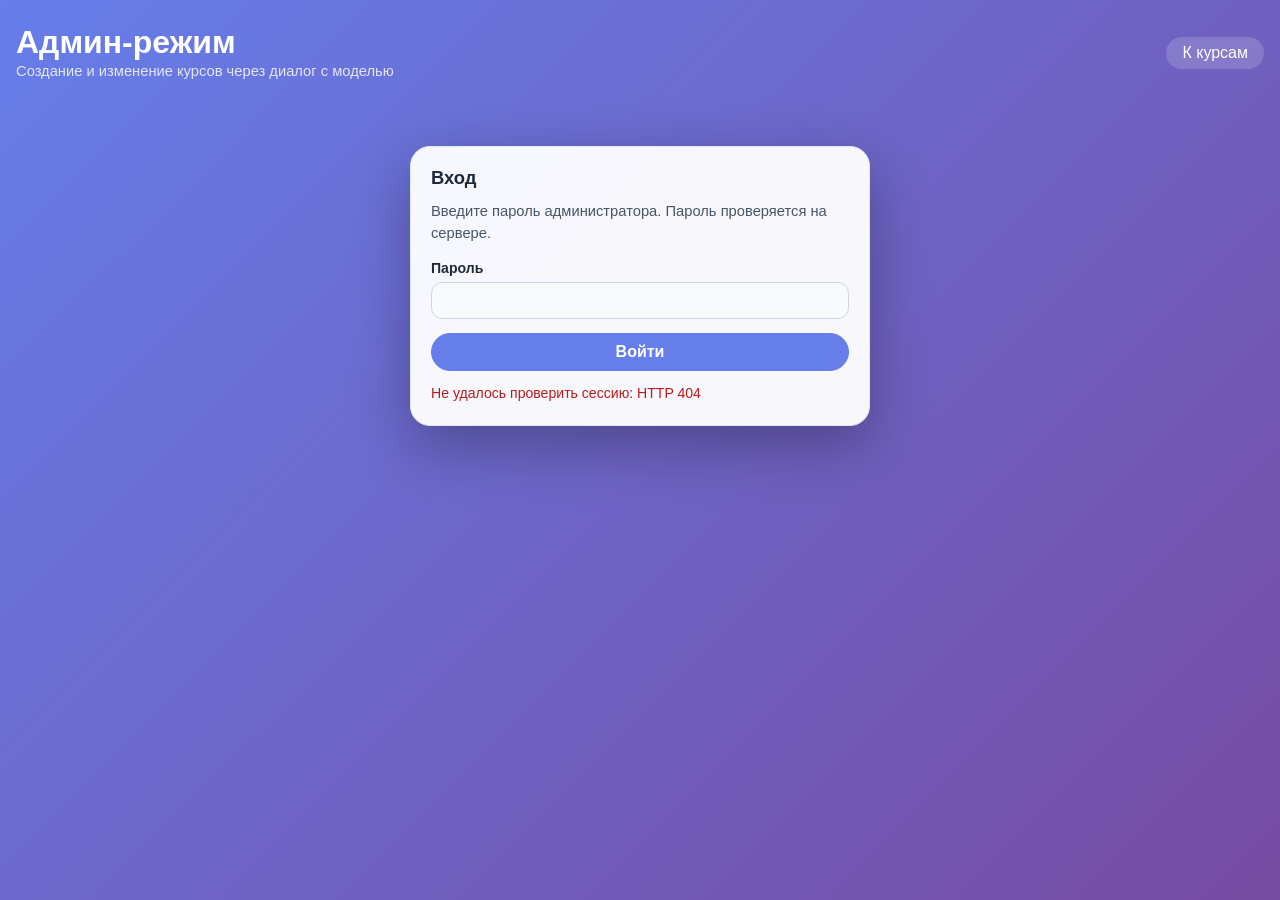
==== admin.html @ 29e71b3b "Add LLM functions" ====
<!DOCTYPE html>
<html lang="ru">
<head>
    <meta charset="UTF-8">
    <meta name="viewport" content="width=device-width, initial-scale=1.0">
    <meta http-equiv="Cache-Control" content="no-cache, no-store, must-revalidate">
    <title>Админ-режим — Учебный сервер</title>
    <link rel="stylesheet" href="styles.css">
    <link rel="stylesheet" href="admin.css">
</head>
<body class="admin-body">
<div class="admin-shell">
    <header class="admin-header">
        <div>
            <h1>Админ-режим</h1>
            <p class="admin-muted">Создание и изменение курсов через диалог с моделью</p>
        </div>
        <div class="admin-header-actions">
            <a href="/" class="admin-link">К курсам</a>
            <button id="logoutBtn" type="button" class="admin-btn hidden">Выйти</button>
        </div>
    </header>

    <section id="loginView" class="admin-card admin-login">
        <h2>Вход</h2>
        <p class="admin-muted">Введите пароль администратора. Пароль проверяется на сервере.</p>
        <form id="loginForm" class="admin-form">
            <label class="admin-label">Пароль
                <input id="passwordInput" type="password" class="admin-input" autocomplete="current-password" required>
            </label>
            <button type="submit" class="admin-btn primary">Войти</button>
            <div id="loginStatus" class="admin-status"></div>
        </form>
    </section>

    <section id="adminView" class="hidden">
        <div class="admin-grid">
            <aside class="admin-card admin-sidebar">
                <div class="admin-sidebar-head">
                    <h2>Курсы</h2>
                    <button id="refreshCoursesBtn" type="button" class="admin-btn mini">Обновить</button>
                </div>
                <div id="courseList" class="admin-course-list"></div>
                <div class="admin-context">
                    <label class="admin-label">Контекст курса
                        <select id="contextCourse" class="admin-input">
                            <option value="">Не указан</option>
                        </select>
                    </label>
                    <label class="admin-label">День (необязательно)
                        <input id="contextDay" type="number" min="1" max="365" class="admin-input" placeholder="например 1">
                    </label>
                </div>
            </aside>

            <main class="admin-main">
                <section class="admin-card admin-chat-card">
                    <details id="settingsBlock" class="admin-settings">
                        <summary>Настройки доступа к модели</summary>
                        <p class="admin-muted">
                            Настройки хранятся только в этом браузере (localStorage) и не сохраняются на сервере.
                            Они передаются на сервер в каждом запросе.
                        </p>
                        <div class="admin-settings-grid">
                            <label class="admin-label">Провайдер
                                <select id="cfgProvider" class="admin-input">
                                    <option value="ollama">Ollama (локальная)</option>
                                    <option value="openai">OpenAI-совместимый API</option>
                                </select>
                            </label>
                            <label class="admin-label">Base URL
                                <input id="cfgBaseUrl" class="admin-input" placeholder="http://127.0.0.1:11434">
                            </label>
                            <label class="admin-label">Модель
                                <input id="cfgModel" class="admin-input" list="modelOptions" placeholder="llama3.1">
                                <datalist id="modelOptions"></datalist>
                            </label>
                            <label class="admin-label">API-ключ (необязательно)
                                <input id="cfgApiKey" type="password" class="admin-input" autocomplete="off" placeholder="хранится в браузере">
                            </label>
                            <label class="admin-label">Temperature (0–2)
                                <input id="cfgTemperature" type="number" min="0" max="2" step="0.1" class="admin-input">
                            </label>
                            <label class="admin-label">Top-p (0–1)
                                <input id="cfgTopP" type="number" min="0" max="1" step="0.05" class="admin-input">
                            </label>
                            <label class="admin-label">num_ctx / max_tokens
                                <input id="cfgNumCtx" type="number" min="256" max="131072" step="256" class="admin-input">
                            </label>
                            <label class="admin-label admin-wide">Системный промпт
                                <textarea id="cfgSystemPrompt" class="admin-input admin-textarea" rows="6"></textarea>
                            </label>
                        </div>
                        <div class="admin-row">
                            <button id="saveSettingsBtn" type="button" class="admin-btn">Сохранить настройки</button>
                            <button id="testConnectionBtn" type="button" class="admin-btn">Проверить подключение</button>
                            <span id="settingsStatus" class="admin-status"></span>
                        </div>
                    </details>
                    <div class="admin-chat-head">
                        <h2>Диалог с моделью</h2>
                        <span id="guardBadge" class="admin-badge hidden"></span>
                    </div>
                    <div id="chatMessages" class="admin-chat-messages">
                        <div class="admin-empty">Опишите задачу: например, «Создай курс по PostgreSQL на 3 дня».</div>
                    </div>
                    <form id="chatForm" class="admin-chat-form">
                        <textarea id="chatInput" class="admin-input admin-textarea" rows="3" placeholder="Опишите, какой курс или учебный день нужно создать или изменить. Ctrl+Enter — отправить."></textarea>
                        <button id="sendBtn" type="submit" class="admin-btn primary">Отправить</button>
                    </form>
                    <div id="chatStatus" class="admin-status"></div>
                </section>

                <section id="changesCard" class="admin-card hidden">
                    <div class="admin-chat-head">
                        <h2>Предпросмотр изменений</h2>
                        <button id="applyAllBtn" type="button" class="admin-btn primary">Применить все</button>
                    </div>
                    <p class="admin-muted">Файлы будут записаны в папку COURSE. Проверьте содержимое перед применением.</p>
                    <div id="changesList" class="admin-changes"></div>
                    <div id="applyStatus" class="admin-status"></div>
                </section>
            </main>
        </div>
    </section>
</div>
<script src="admin.js"></script>
</body>
</html>
---- styles.css ----
/* ===== Темы (переменные) ===== */
:root {
    --primary: #667eea;
    --primary-hover: #5a6fd6;
    --secondary: #764ba2;
    --secondary-hover: #653d8f;
    --accent-ring: #0f172a;

    --body-bg: linear-gradient(135deg, #667eea 0%, #764ba2 100%);
    --container-bg: rgba(255,255,255,0.95);

    --text-heading: #1e293b;
    --text-strong: #0f172a;
    --text-body: #1e293b;
    --text-muted: #475569;
    --text-faint: #94a3b8;
    --text-on-accent: #ffffff;

    --surface: #f8fafc;
    --surface-hover: #f1f5f9;
    --surface-alt: #eef2f7;
    --surface-active: #eef2ff;
    --surface-active-hover: #e0e7ff;
    --surface-active-strong: #ede9fe;
    --surface-practice: #f1f5f9;

    --border: #e2e8f0;
    --border-strong: #cbd5e1;

    --button-bg: #e2e8f0;
    --button-hover: #cbd5e1;

    --code-bg: #0f172a;
    --code-text: #e2e8f0;

    --callout-note-bg: #e6f7ff; --callout-note-border: #1890ff;
    --callout-warning-bg: #fffbe6; --callout-warning-border: #faad14;
    --callout-info-bg: #f6f6f6; --callout-info-border: #8c8c8c;
    --callout-tip-bg: #f6ffed; --callout-tip-border: #52c41a;

    --tooltip-bg: #0f172a;
    --tooltip-text: #f1f5f9;
    --tooltip-arrow: #0f172a;

    --shadow-card: 0 20px 60px rgba(0,0,0,0.3);
    --shadow-btn: 0 4px 12px rgba(0,0,0,0.25);
}

body.dark {
    --primary: #818cf8;
    --primary-hover: #6d7df5;
    --secondary: #a78bfa;
    --secondary-hover: #9779e8;
    --accent-ring: #f1f5f9;

    --body-bg: linear-gradient(135deg, #1e1b4b 0%, #312e81 100%);
    --container-bg: rgba(15,23,42,0.96);

    --text-heading: #e2e8f0;
    --text-strong: #f1f5f9;
    --text-body: #cbd5e1;
    --text-muted: #94a3b8;
    --text-faint: #64748b;

    --surface: #1e293b;
    --surface-hover: #273449;
    --surface-alt: #263245;
    --surface-active: #2e2a5e;
    --surface-active-hover: #38327d;
    --surface-active-strong: #312e81;
    --surface-practice: #273449;

    --border: #334155;
    --border-strong: #475569;

    --button-bg: #334155;
    --button-hover: #475569;

    --code-bg: #0b1120;
    --code-text: #e2e8f0;

    --callout-note-bg: #112a3e; --callout-note-border: #3b82f6;
    --callout-warning-bg: #3a2e10; --callout-warning-border: #f59e0b;
    --callout-info-bg: #374151; --callout-info-border: #94a3b8;
    --callout-tip-bg: #16341f; --callout-tip-border: #22c55e;

    --shadow-card: 0 20px 60px rgba(0,0,0,0.5);
}

/* ===== Базовые стили ===== */
* { margin: 0; padding: 0; box-sizing: border-box; }
body {
    font-family: 'Segoe UI', 'Inter', sans-serif;
    min-height: 100vh;
    background: var(--body-bg);
    color: var(--text-body);
    display: flex;
    justify-content: center;
    align-items: flex-start;
    padding: 2rem 1rem;
    transition: background 0.3s ease, color 0.3s ease;
}
.container {
    max-width: 1500px;
    width: 100%;
    background: var(--container-bg);
    border-radius: 2rem;
    padding: 2.5rem 2rem;
    box-shadow: var(--shadow-card);
    transition: background 0.3s ease;
}
h1 {
    font-size: 2.5rem;
    font-weight: 700;
    color: var(--text-heading);
    display: flex;
    align-items: center;
    gap: 0.75rem;
}
h1 i { color: var(--primary); }
.subtitle {
    font-size: 1.1rem;
    color: var(--text-muted);
    margin-bottom: 2rem;
    border-left: 4px solid var(--secondary);
    padding-left: 1rem;
    display: flex;
    align-items: center;
    gap: 0.5rem;
}
.theme-toggle {
    margin-left: auto;
    background: var(--button-bg);
    color: var(--text-heading);
    border: none;
    width: 2.4rem;
    height: 2.4rem;
    border-radius: 50%;
    cursor: pointer;
    font-size: 1rem;
    display: inline-flex;
    align-items: center;
    justify-content: center;
    transition: 0.2s;
    flex-shrink: 0;
}
.theme-toggle:hover { background: var(--button-hover); }
.layout {
    display: flex;
    flex-direction: row;
    align-items: flex-start;
    gap: 2rem;
    position: relative;
}

/* ===== Левая колонка (sidebar) ===== */
.sidebar {
    flex: 0 0 300px;
    min-width: 0;
    transition: all 0.3s ease;
}
.sidebar.hidden {
    display: none;
}
.layout.collapsed .sidebar {
    display: none;
}
.sidebar-header {
    display: flex;
    align-items: center;
    justify-content: space-between;
    gap: 0.5rem;
    margin-bottom: 1rem;
}
.sidebar-header h3 {
    margin: 0;
    font-size: 1.15rem;
    display: flex;
    align-items: center;
    gap: 0.5rem;
    color: var(--text-heading);
}
.sidebar-header h3 i { color: var(--primary); }
.sidebar-header button {
    background: var(--button-bg);
    border: none;
    width: 2.1rem;
    height: 2.1rem;
    border-radius: 0.6rem;
    cursor: pointer;
    color: var(--text-heading);
    font-size: 0.9rem;
    display: inline-flex;
    align-items: center;
    justify-content: center;
    transition: 0.2s;
    flex-shrink: 0;
}
.sidebar-header button:hover { background: var(--button-hover); }
.expand-btn {
    display: none;
    position: absolute;
    top: 0;
    left: 0;
    z-index: 20;
    background: var(--primary);
    color: var(--text-on-accent);
    border: none;
    width: 2.3rem;
    height: 2.3rem;
    border-radius: 0.6rem;
    cursor: pointer;
    box-shadow: var(--shadow-btn);
    font-size: 0.9rem;
    align-items: center;
    justify-content: center;
    transition: 0.2s;
}
.expand-btn:hover { background: var(--primary-hover); }
.layout.collapsed .expand-btn { display: inline-flex; }
.back-btn {
    display: none;
    background: var(--button-bg);
    border: none;
    padding: 0.5rem 1.2rem;
    border-radius: 2rem;
    font-weight: 500;
    color: var(--text-heading);
    cursor: pointer;
    transition: 0.2s;
    font-size: 1rem;
    margin-bottom: 1rem;
    width: 100%;
    text-align: left;
    align-items: center;
    gap: 0.5rem;
}
.back-btn:hover { background: var(--button-hover); }
.back-btn.visible { display: inline-flex; }

.course-list {
    display: flex;
    flex-direction: column;
    gap: 0.8rem;
}
.plan-item {
    display: flex;
    align-items: center;
    gap: 0.5rem;
    padding: 0.6rem 1rem;
    border-radius: 0.8rem;
    text-decoration: none;
    color: var(--text-heading);
    background: var(--surface-active);
    font-weight: 600;
    transition: 0.2s;
}
.plan-item:hover { background: var(--surface-active-hover); }
.plan-item.active { background: var(--primary); color: var(--text-on-accent); }
.sidebar-nav {
    display: flex;
    flex-direction: column;
    gap: 0.5rem;
    margin-bottom: 0.9rem;
}
.course-days { display: flex; flex-direction: column; gap: 0.5rem; }
.day-item {
    background: var(--surface);
    border: 1px solid var(--border);
    border-radius: 0.8rem;
    padding: 0.5rem 0.8rem;
    transition: 0.2s;
}
.day-item.active { border-color: var(--primary); background: var(--surface-active); }
.day-name {
    display: flex;
    align-items: center;
    gap: 0.4rem;
    font-weight: 600;
    color: var(--text-strong);
    margin-bottom: 0.4rem;
    font-size: 0.9rem;
}
.day-topic {
    font-size: 0.78rem;
    color: var(--text-muted);
    margin-bottom: 0.4rem;
    line-height: 1.35;
}
.day-actions { display: flex; gap: 0.4rem; flex-wrap: wrap; }
.day-actions a {
    display: inline-flex;
    align-items: center;
    gap: 0.3rem;
    padding: 0.25rem 0.7rem;
    border-radius: 1rem;
    text-decoration: none;
    font-size: 0.8rem;
    background: var(--button-bg);
    color: var(--text-heading);
    transition: 0.2s;
}
.day-actions a:hover { background: var(--button-hover); }
.day-actions a.theory-link { background: var(--primary); color: var(--text-on-accent); }
.day-actions a.theory-link:hover { background: var(--primary-hover); }
.day-actions a.practice-link { background: var(--secondary); color: var(--text-on-accent); }
.day-actions a.practice-link:hover { background: var(--secondary-hover); }
.day-actions a.active { box-shadow: 0 0 0 2px var(--accent-ring); }
.course-card {
    background: var(--surface);
    border-radius: 1.2rem;
    padding: 0.8rem 1.2rem;
    border: 1px solid var(--border);
    cursor: pointer;
    transition: all 0.2s;
}
.course-card:hover {
    background: var(--surface-hover);
    border-color: var(--primary);
}
.course-card.active {
    border-color: var(--secondary);
    background: var(--surface-active-strong);
}
.course-card h3 {
    font-size: 1.1rem;
    font-weight: 600;
    color: var(--text-strong);
    display: flex;
    align-items: center;
    gap: 0.5rem;
}
.course-card h3 i { color: var(--secondary); }
.course-card p {
    color: var(--text-muted);
    font-size: 0.9rem;
    margin-top: 0.1rem;
}
.course-card .days-badge {
    display: inline-block;
    background: var(--primary);
    color: var(--text-on-accent);
    font-size: 0.7rem;
    padding: 0.2rem 0.6rem;
    border-radius: 1rem;
    margin-top: 0.3rem;
}

/* ===== Правая колонка (контент) ===== */
.main-content {
    flex: 1 1 auto;
    min-width: 0;
    transition: all 0.3s ease;
}
.main-content.expanded {
    flex: 1 1 100%;
}

#viewer {
    background: var(--surface);
    border-radius: 1.5rem;
    padding: 1.5rem 2rem;
    border: 1px solid var(--border);
    min-height: 400px;
    transition: background 0.3s ease;
}
#viewer .placeholder {
    color: var(--text-faint);
    text-align: center;
    padding: 3rem 0;
}
#viewer .placeholder i {
    font-size: 3rem;
    margin-bottom: 1rem;
    display: block;
}
#viewer .rendered {
    line-height: 1.7;
    color: var(--text-body);
}
#viewer .rendered h1, #viewer .rendered h2, #viewer .rendered h3 {
    margin: 1.2rem 0 0.6rem;
    color: var(--text-heading);
}
#viewer .rendered p { margin: 0.6rem 0; }
#viewer .rendered ul, #viewer .rendered ol { margin: 0.5rem 0 0.5rem 1.8rem; }
#viewer .rendered a { color: var(--primary); }
#viewer .rendered pre {
    background: var(--code-bg);
    color: var(--code-text);
    padding: 1rem;
    border-radius: 1rem;
    overflow-x: auto;
    white-space: pre-wrap;
    word-break: break-word;
}
#viewer .rendered code {
    font-family: 'Courier New', monospace;
    background: var(--code-bg);
    color: var(--code-text);
    padding: 0.2rem 0.4rem;
    border-radius: 0.3rem;
}
#viewer .rendered table {
    width: 100%;
    border-collapse: collapse;
    margin: 1rem 0;
    font-size: 0.95rem;
    overflow: hidden;
}
#viewer .rendered th, #viewer .rendered td {
    border: 1px solid var(--border-strong);
    padding: 0.5rem 0.8rem;
    text-align: left;
}
#viewer .rendered th {
    background: var(--primary);
    color: var(--text-on-accent);
    font-weight: 600;
}
#viewer .rendered tbody tr:nth-child(even) {
    background: var(--surface-alt);
}
#viewer .rendered tbody tr:hover {
    background: var(--button-hover);
}
#viewer .rendered .callout {
    padding: 0.8rem 1.2rem;
    border-radius: 0.8rem;
    margin: 0.8rem 0;
    border-left: 4px solid;
}
#viewer .rendered .callout.note { background: var(--callout-note-bg); border-color: var(--callout-note-border); }
#viewer .rendered .callout.warning { background: var(--callout-warning-bg); border-color: var(--callout-warning-border); }
#viewer .rendered .callout.info { background: var(--callout-info-bg); border-color: var(--callout-info-border); }
#viewer .rendered .callout.tip { background: var(--callout-tip-bg); border-color: var(--callout-tip-border); }
#viewer .rendered .tooltip {
    border-bottom: 2px dashed var(--primary);
    color: var(--primary);
    cursor: help;
    position: relative;
}
#viewer .rendered .tooltip .tooltip-text {
    visibility: hidden;
    width: 240px;
    background: var(--tooltip-bg);
    color: var(--tooltip-text);
    padding: 0.5rem 0.8rem;
    border-radius: 0.5rem;
    font-weight: 400;
    font-size: 0.85rem;
    position: absolute;
    z-index: 10;
    bottom: 130%;
    left: 50%;
    transform: translateX(-50%);
    opacity: 0;
    transition: opacity 0.2s;
    box-shadow: 0 8px 20px rgba(0,0,0,0.4);
    text-align: left;
}
#viewer .rendered .tooltip .tooltip-text::after {
    content: "";
    position: absolute;
    top: 100%;
    left: 50%;
    transform: translateX(-50%);
    border: 6px solid transparent;
    border-top-color: var(--tooltip-arrow);
}
#viewer .rendered .tooltip:hover .tooltip-text {
    visibility: visible;
    opacity: 1;
}

/* ===== Навигационные кнопки внутри контента ===== */
.nav-buttons {
    display: flex;
    flex-wrap: wrap;
    gap: 0.8rem;
    margin-bottom: 1.5rem;
    padding-bottom: 1rem;
    border-bottom: 2px solid var(--border);
}
.nav-buttons button {
    background: var(--button-bg);
    border: none;
    padding: 0.4rem 1.2rem;
    border-radius: 2rem;
    font-weight: 500;
    color: var(--text-heading);
    cursor: pointer;
    transition: 0.2s;
    font-size: 0.95rem;
    display: inline-flex;
    align-items: center;
    gap: 0.5rem;
}
.nav-buttons button:hover { background: var(--button-hover); }
.nav-buttons button.primary { background: var(--primary); color: var(--text-on-accent); }
.nav-buttons button.primary:hover { background: var(--primary-hover); }
.nav-buttons button.practice { background: var(--secondary); color: var(--text-on-accent); }
.nav-buttons button.practice:hover { background: var(--secondary-hover); }

/* ===== Ссылки под каждым днём ===== */
.day-links-inline {
    margin: 0.5rem 0 1.2rem 0;
    display: flex;
    flex-wrap: wrap;
    gap: 0.6rem;
}
.day-links-inline a {
    display: inline-flex;
    align-items: center;
    gap: 0.3rem;
    padding: 0.3rem 1rem;
    border-radius: 2rem;
    text-decoration: none;
    font-size: 0.9rem;
    background: var(--button-bg);
    color: var(--text-heading);
    transition: 0.2s;
}
.day-links-inline a:hover { background: var(--button-hover); }
.day-links-inline a.theory-link { background: var(--primary); color: var(--text-on-accent); }
.day-links-inline a.theory-link:hover { background: var(--primary-hover); }
.day-links-inline a.practice-link { background: var(--secondary); color: var(--text-on-accent); }
.day-links-inline a.practice-link:hover { background: var(--secondary-hover); }

/* ===== Интерактивная практика ===== */
.practice-step {
    background: var(--surface-practice);
    border-radius: 0.8rem;
    padding: 0.8rem 1.2rem;
    margin: 0.8rem 0;
    border-left: 4px solid var(--secondary);
    display: flex;
    align-items: flex-start;
    gap: 0.8rem;
}
.practice-step > .step-checkbox {
    margin-top: 0.2rem;
    width: 1.2rem;
    height: 1.2rem;
    accent-color: var(--secondary);
    cursor: pointer;
    flex-shrink: 0;
}
.practice-step .step-content {
    flex: 1;
}
.practice-step .step-content .step-title {
    font-weight: 600;
    color: var(--text-strong);
}
.practice-step .step-content .step-expected {
    background: var(--button-bg);
    padding: 0.2rem 0.6rem;
    border-radius: 0.4rem;
    display: inline-block;
    font-size: 0.9rem;
    color: var(--text-heading);
    margin-top: 0.2rem;
}
.practice-step.completed {
    background: var(--surface-active);
    border-color: var(--primary);
}

/* ===== Интерактивные задания ===== */
.quiz-group {
    margin: 1rem 0;
}
.quiz-group-score {
    display: inline-block;
    background: var(--surface-alt);
    color: var(--text-muted);
    border: 1px solid var(--border);
    border-radius: 2rem;
    padding: 0.2rem 0.7rem;
    font-size: 0.85rem;
    font-weight: 600;
    margin-bottom: 0.5rem;
}
.quiz {
    background: var(--surface);
    border: 1px solid var(--border);
    border-left: 4px solid var(--primary);
    border-radius: 0.7rem;
    padding: 0.8rem 1rem;
    margin: 0.7rem 0;
}
.quiz-question {
    font-weight: 600;
    color: var(--text-strong);
    margin-bottom: 0.5rem;
}
.quiz-hint {
    color: var(--text-muted);
    font-size: 0.9rem;
    margin-bottom: 0.5rem;
}
.quiz-options {
    display: flex;
    flex-direction: column;
    gap: 0.35rem;
    margin-bottom: 0.6rem;
}
.quiz-option {
    display: flex;
    align-items: flex-start;
    gap: 0.5rem;
    cursor: pointer;
    color: var(--text-body);
}
.quiz-option input[type="checkbox"] {
    margin-top: 0.2rem;
    width: 1rem;
    height: 1rem;
    accent-color: var(--primary);
    flex-shrink: 0;
    cursor: pointer;
}
.quiz-input {
    width: 100%;
    box-sizing: border-box;
    padding: 0.55rem 0.7rem;
    border: 1px solid var(--border-strong);
    border-radius: 0.5rem;
    background: var(--container-bg);
    color: var(--text-body);
    font: inherit;
}
.quiz-input:focus {
    outline: 2px solid var(--primary);
    outline-offset: 1px;
}
.quiz-actions {
    margin-top: 0.5rem;
}
.quiz-check {
    background: var(--primary);
    color: var(--text-on-accent);
    border: none;
    border-radius: 2rem;
    padding: 0.4rem 1rem;
    font-weight: 600;
    cursor: pointer;
    transition: 0.2s;
}
.quiz-check:hover {
    background: var(--primary-hover);
}
.quiz-check:focus-visible {
    outline: 2px solid var(--accent-ring);
    outline-offset: 2px;
}
.quiz-feedback {
    margin-top: 0.5rem;
    font-size: 0.92rem;
    color: var(--text-muted);
}
.quiz-correct {
    border-left-color: #22c55e;
    background: rgba(34, 197, 94, 0.08);
}
.quiz-correct .quiz-input { border-color: #22c55e; }
.quiz-incorrect {
    border-left-color: #ef4444;
    background: rgba(239, 68, 68, 0.07);
}
.quiz-incorrect .quiz-input { border-color: #ef4444; }
.quiz-correct .quiz-feedback { color: #15803d; }
.quiz-incorrect .quiz-feedback { color: #b91c1c; }
body.dark .quiz-correct .quiz-feedback { color: #86efac; }
body.dark .quiz-incorrect .quiz-feedback { color: #fca5a5; }
.quiz-error {
    border-left-color: #ef4444;
    color: #b91c1c;
}
body.dark .quiz-error { color: #fca5a5; }
.practice-sticky {
    position: sticky;
    top: 0;
    z-index: 50;
    background: var(--surface);
    border: 1px solid var(--border);
    border-radius: 1rem;
    padding: 0.75rem;
    box-shadow: 0 4px 12px rgba(0,0,0,0.12);
    margin-bottom: 1rem;
}
.practice-sticky .nav-buttons {
    margin-bottom: 0.75rem;
    padding-bottom: 0.75rem;
    border-bottom: 1px solid var(--border);
}
.practice-sticky .progress-container {
    margin: 0;
    box-shadow: none;
}
.progress-container {
    background: var(--button-bg);
    border-radius: 2rem;
    height: 1.2rem;
    margin: 1rem 0;
    overflow: hidden;
}
.progress-bar {
    height: 100%;
    width: 0%;
    background: linear-gradient(90deg, var(--primary), var(--secondary));
    border-radius: 2rem;
    transition: width 0.3s ease;
    display: flex;
    align-items: center;
    justify-content: flex-end;
    padding-right: 0.5rem;
    color: white;
    font-size: 0.75rem;
    font-weight: 600;
}
.reset-btn {
    background: var(--button-bg);
    border: none;
    padding: 0.3rem 1rem;
    border-radius: 2rem;
    font-weight: 500;
    color: var(--text-heading);
    cursor: pointer;
    transition: 0.2s;
    font-size: 0.9rem;
    display: inline-flex;
    align-items: center;
    gap: 0.5rem;
}
.reset-btn:hover { background: var(--button-hover); }

/* ===== Навигация внизу ===== */
.nav-links {
    margin-top: 2rem;
    padding-top: 1.5rem;
    border-top: 1px solid var(--border);
    display: flex;
    flex-wrap: wrap;
    gap: 1rem;
    justify-content: center;
}
.nav-links a {
    display: inline-flex;
    align-items: center;
    gap: 0.5rem;
    padding: 0.5rem 1.4rem;
    border-radius: 2rem;
    font-weight: 500;
    text-decoration: none;
    background: var(--button-bg);
    color: var(--text-heading);
    transition: 0.2s;
}
.nav-links a:hover { background: var(--button-hover); }
.nav-links a.primary { background: var(--primary); color: var(--text-on-accent); }
.nav-links a.primary:hover { background: var(--primary-hover); }
.nav-links a.admin { background: var(--button-bg); color: var(--text-heading); }
.nav-links a.admin:hover { background: var(--button-hover); }

/* ===== Хлебные крошки ===== */
.breadcrumb {
    display: inline-flex;
    align-items: center;
    flex-wrap: wrap;
    gap: 0.3rem;
}
.breadcrumb .sep {
    color: var(--text-faint);
    margin: 0 0.2rem;
}
.breadcrumb .crumb {
    color: var(--text-muted);
    font-weight: 500;
}
.breadcrumb .crumb.current {
    color: var(--text-heading);
    font-weight: 600;
}
.breadcrumb .crumb.clickable {
    color: var(--primary);
    cursor: pointer;
    text-decoration: underline dotted;
}
.breadcrumb .crumb.clickable:hover {
    color: var(--secondary);
}

/* ===== Дополнительные материалы ===== */
.materials-list h1 { font-size: 2rem; }
.materials-list h2 {
    margin-top: 1.6rem;
    padding-bottom: 0.4rem;
    border-bottom: 1px solid var(--border);
}
.materials-list ul {
    list-style: none;
    margin: 0.7rem 0 0.9rem 0;
    padding: 0;
}
.materials-list li {
    display: flex;
    align-items: flex-start;
    gap: 0.7rem;
    padding: 0.5rem 0.8rem;
    margin: 0.3rem 0;
    border: 1px solid var(--border);
    border-radius: 0.7rem;
    background: var(--surface);
    transition: border-color 0.15s, background 0.15s;
}
.materials-list li::before {
    content: "\f35d";
    font-family: "Font Awesome 6 Free";
    font-weight: 900;
    color: var(--secondary);
    margin-top: 0.15rem;
}
.materials-list li:hover {
    background: var(--surface-hover);
    border-color: var(--primary);
}
.materials-list li a {
    font-weight: 600;
    color: var(--primary);
    text-decoration: none;
}
.materials-list li a:hover { text-decoration: underline; }
.materials-empty {
    text-align: center;
    color: var(--text-muted);
    padding: 3rem 1rem;
}
.materials-empty i {
    font-size: 3rem;
    margin-bottom: 1rem;
    display: block;
    color: var(--secondary);
}
.materials-empty h3 {
    color: var(--text-heading);
    margin-bottom: 0.6rem;
}
.materials-empty p {
    max-width: 640px;
    margin: 0 auto;
    line-height: 1.6;
}
.materials-empty code {
    background: var(--button-bg);
    padding: 0.1rem 0.4rem;
    border-radius: 0.3rem;
    color: var(--text-heading);
}

@media (max-width: 768px) {
    .layout { flex-direction: column; }
    .sidebar { flex: 1 1 auto; }
    .main-content { flex: 1 1 auto; }
    .container { padding: 1.5rem 1rem; }
}
---- admin.css ----
.hidden {
    display: none !important;
}

body.admin-body {
    display: block;
    padding: 1.5rem 1rem;
}

.admin-shell {
    width: 100%;
    max-width: 1500px;
    margin: 0 auto;
}

.admin-header {
    display: flex;
    align-items: center;
    justify-content: space-between;
    gap: 1rem;
    margin-bottom: 1.25rem;
    color: #ffffff;
}

.admin-header h1 {
    font-size: 2rem;
    font-weight: 700;
    color: #ffffff;
}

.admin-header .admin-muted {
    color: rgba(255, 255, 255, 0.82);
}

.admin-header-actions {
    display: flex;
    align-items: center;
    gap: 0.75rem;
}

.admin-link {
    color: #ffffff;
    text-decoration: none;
    padding: 0.45rem 1rem;
    border-radius: 2rem;
    background: rgba(255, 255, 255, 0.16);
    font-weight: 500;
}

.admin-link:hover {
    background: rgba(255, 255, 255, 0.28);
}

.admin-muted {
    color: var(--text-muted);
    font-size: 0.92rem;
    line-height: 1.45;
}

.admin-card {
    background: var(--container-bg);
    border: 1px solid var(--border);
    border-radius: 1.25rem;
    box-shadow: var(--shadow-card);
    padding: 1.25rem;
}

.admin-card h2 {
    color: var(--text-heading);
    font-size: 1.15rem;
    margin-bottom: 0.75rem;
}

.admin-login {
    max-width: 460px;
    margin: 4rem auto 0;
}

.admin-form {
    display: grid;
    gap: 0.9rem;
    margin-top: 1rem;
}

.admin-label {
    display: grid;
    gap: 0.35rem;
    font-size: 0.88rem;
    font-weight: 600;
    color: var(--text-heading);
}

.admin-input {
    width: 100%;
    padding: 0.6rem 0.75rem;
    border: 1px solid var(--border-strong);
    border-radius: 0.7rem;
    background: var(--surface);
    color: var(--text-body);
    font: inherit;
    font-weight: 400;
}

.admin-input:focus {
    outline: 2px solid var(--primary);
    outline-offset: 1px;
}

.admin-textarea {
    resize: vertical;
    min-height: 5rem;
}

.admin-btn {
    display: inline-flex;
    align-items: center;
    justify-content: center;
    gap: 0.4rem;
    padding: 0.55rem 1.1rem;
    border: 1px solid var(--border-strong);
    border-radius: 2rem;
    background: var(--button-bg);
    color: var(--text-heading);
    font: inherit;
    font-weight: 600;
    cursor: pointer;
}

.admin-btn:hover {
    background: var(--button-hover);
}

.admin-btn:disabled {
    opacity: 0.55;
    cursor: not-allowed;
}

.admin-btn.primary {
    background: var(--primary);
    border-color: var(--primary);
    color: var(--text-on-accent);
}

.admin-btn.primary:hover {
    background: var(--primary-hover);
}

.admin-btn.mini {
    padding: 0.3rem 0.7rem;
    font-size: 0.8rem;
}

.admin-status {
    min-height: 1.25rem;
    font-size: 0.88rem;
    color: var(--text-muted);
}

.admin-status.ok {
    color: #15803d;
}

.admin-status.err {
    color: #b91c1c;
}

.admin-status.warn {
    color: #b45309;
}

.admin-status.load {
    color: var(--primary);
}

.admin-grid {
    display: grid;
    grid-template-columns: 320px minmax(0, 1fr);
    gap: 1.25rem;
    align-items: start;
}

.admin-main {
    display: grid;
    gap: 1.25rem;
    min-width: 0;
}

.admin-sidebar {
    position: sticky;
    top: 1rem;
}

.admin-sidebar-head,
.admin-chat-head {
    display: flex;
    align-items: center;
    justify-content: space-between;
    gap: 0.75rem;
    margin-bottom: 0.75rem;
}

.admin-course-list {
    display: grid;
    gap: 0.5rem;
    max-height: 46vh;
    overflow: auto;
    padding-right: 0.2rem;
}

.admin-course {
    display: grid;
    gap: 0.2rem;
    padding: 0.65rem 0.75rem;
    border: 1px solid var(--border);
    border-radius: 0.8rem;
    background: var(--surface);
    cursor: pointer;
}

.admin-course:hover {
    background: var(--surface-hover);
}

.admin-course.active {
    border-color: var(--primary);
    background: var(--surface-active);
}

.admin-course strong {
    color: var(--text-heading);
    font-size: 0.92rem;
}

.admin-course span {
    color: var(--text-muted);
    font-size: 0.78rem;
}

.admin-empty {
    padding: 1rem;
    text-align: center;
    color: var(--text-faint);
    font-size: 0.9rem;
}

.admin-context {
    display: grid;
    gap: 0.7rem;
    margin-top: 1rem;
    padding-top: 1rem;
    border-top: 1px solid var(--border);
}

.admin-settings summary {
    cursor: pointer;
    font-weight: 700;
    color: var(--text-heading);
    font-size: 1.05rem;
}

.admin-chat-card .admin-settings {
    margin-bottom: 1rem;
    padding-bottom: 1rem;
    border-bottom: 1px solid var(--border);
}

.admin-settings-grid {
    display: grid;
    grid-template-columns: repeat(2, minmax(0, 1fr));
    gap: 0.9rem;
    margin: 1rem 0;
}

.admin-wide {
    grid-column: 1 / -1;
}

.admin-row {
    display: flex;
    flex-wrap: wrap;
    align-items: center;
    gap: 0.75rem;
}

.admin-chat-card {
    display: grid;
    gap: 0.75rem;
}

.admin-chat-messages {
    display: grid;
    gap: 0.75rem;
    max-height: 46vh;
    overflow: auto;
    padding: 0.25rem;
    background: var(--surface);
    border: 1px solid var(--border);
    border-radius: 0.9rem;
}

.admin-message {
    display: grid;
    gap: 0.25rem;
    padding: 0.75rem 0.9rem;
    border-radius: 0.9rem;
    max-width: 92%;
}

.admin-message.user {
    justify-self: end;
    background: var(--surface-active);
    border: 1px solid var(--primary);
}

.admin-message.assistant {
    justify-self: start;
    background: var(--container-bg);
    border: 1px solid var(--border);
}

.admin-message-role {
    font-size: 0.75rem;
    font-weight: 700;
    text-transform: uppercase;
    letter-spacing: 0.04em;
    color: var(--text-faint);
}

.admin-message-text {
    color: var(--text-body);
    white-space: pre-wrap;
    word-break: break-word;
    line-height: 1.5;
}

.admin-chat-form {
    display: grid;
    grid-template-columns: minmax(0, 1fr) auto;
    align-items: end;
    gap: 0.75rem;
}

.admin-badge {
    padding: 0.25rem 0.7rem;
    border-radius: 2rem;
    font-size: 0.78rem;
    font-weight: 700;
}

.admin-badge.ok {
    background: #dcfce7;
    color: #166534;
}

.admin-badge.err {
    background: #fee2e2;
    color: #991b1b;
}

.admin-changes {
    display: grid;
    gap: 0.9rem;
}

.admin-change {
    border: 1px solid var(--border);
    border-radius: 0.9rem;
    padding: 0.9rem;
    background: var(--surface);
}

.admin-change.applied {
    border-color: #22c55e;
}

.admin-change-head {
    display: flex;
    flex-wrap: wrap;
    align-items: center;
    justify-content: space-between;
    gap: 0.5rem;
    margin-bottom: 0.5rem;
}

.admin-change-title {
    font-weight: 700;
    color: var(--text-heading);
}

.admin-change-meta {
    display: flex;
    flex-wrap: wrap;
    gap: 0.4rem;
    margin-bottom: 0.6rem;
}

.admin-chip {
    padding: 0.2rem 0.55rem;
    border-radius: 2rem;
    background: var(--surface-alt);
    color: var(--text-muted);
    font-size: 0.78rem;
}

.admin-change pre {
    margin: 0.4rem 0 0;
    padding: 0.75rem;
    max-height: 320px;
    overflow: auto;
    border-radius: 0.6rem;
    background: var(--code-bg);
    color: var(--code-text);
    font-size: 0.8rem;
    line-height: 1.45;
    white-space: pre-wrap;
    word-break: break-word;
}

.admin-change details {
    margin-top: 0.5rem;
}

.admin-change summary {
    cursor: pointer;
    font-size: 0.85rem;
    font-weight: 600;
    color: var(--text-heading);
}

@media (max-width: 1000px) {
    .admin-grid {
        grid-template-columns: minmax(0, 1fr);
    }

    .admin-sidebar {
        position: static;
    }

    .admin-settings-grid {
        grid-template-columns: minmax(0, 1fr);
    }

    .admin-chat-form {
        grid-template-columns: minmax(0, 1fr);
    }

    .admin-header {
        align-items: flex-start;
        flex-direction: column;
    }
}

body.dark .admin-status.ok {
    color: #4ade80;
}

body.dark .admin-status.err {
    color: #f87171;
}

body.dark .admin-status.warn {
    color: #fbbf24;
}

body.dark .admin-badge.ok {
    background: #14532d;
    color: #bbf7d0;
}

body.dark .admin-badge.err {
    background: #7f1d1d;
    color: #fecaca;
}

body.dark .admin-change.applied {
    border-color: #4ade80;
}
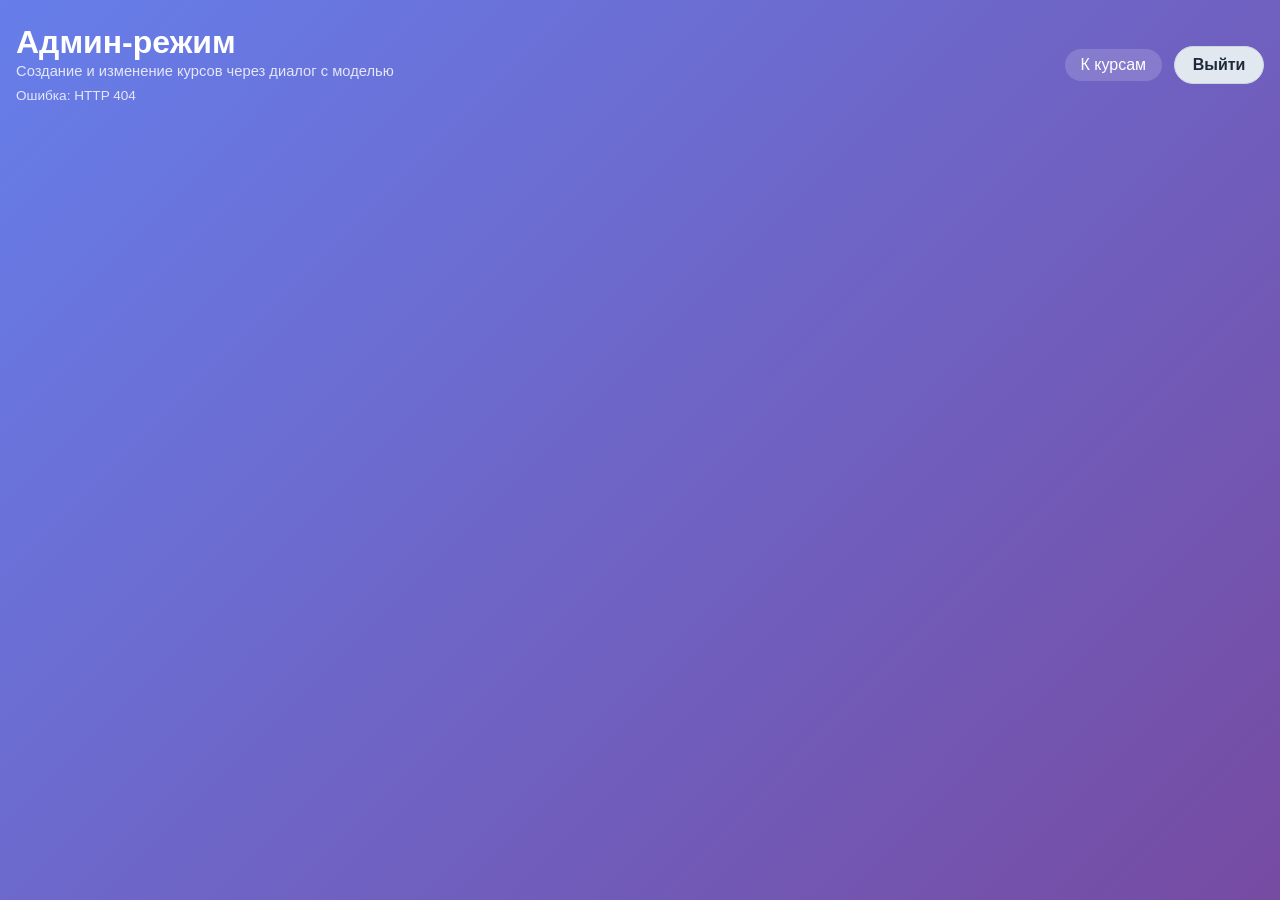
==== commit 23a874be: "Add a role model" ====
--- a/admin.html
+++ b/admin.html
@@ -2,38 +2,81 @@
 <html lang="ru">
 <head>
     <meta charset="UTF-8">
-    <meta name="viewport" content="width=device-width, initial-scale=1.0">
+    <meta name="viewport" content="width=device-width, initial-scale=1.0, viewport-fit=cover">
     <meta http-equiv="Cache-Control" content="no-cache, no-store, must-revalidate">
     <title>Админ-режим — Учебный сервер</title>
-    <link rel="stylesheet" href="styles.css">
-    <link rel="stylesheet" href="admin.css">
+    <link rel="stylesheet" href="/styles.css?v=20261120-roles">
+    <link rel="stylesheet" href="/admin.css?v=20261120-roles">
 </head>
 <body class="admin-body">
 <div class="admin-shell">
     <header class="admin-header">
         <div>
             <h1>Админ-режим</h1>
-            <p class="admin-muted">Создание и изменение курсов через диалог с моделью</p>
+            <p class="admin-muted" id="adminSubtitle">Создание и изменение курсов через диалог с моделью</p>
+            <p class="admin-muted admin-identity" id="adminIdentity"></p>
         </div>
         <div class="admin-header-actions">
             <a href="/" class="admin-link">К курсам</a>
-            <button id="logoutBtn" type="button" class="admin-btn hidden">Выйти</button>
+            <button id="logoutBtn" type="button" class="admin-btn">Выйти</button>
         </div>
     </header>
 
-    <section id="loginView" class="admin-card admin-login">
-        <h2>Вход</h2>
-        <p class="admin-muted">Введите пароль администратора. Пароль проверяется на сервере.</p>
-        <form id="loginForm" class="admin-form">
-            <label class="admin-label">Пароль
-                <input id="passwordInput" type="password" class="admin-input" autocomplete="current-password" required>
-            </label>
-            <button type="submit" class="admin-btn primary">Войти</button>
-            <div id="loginStatus" class="admin-status"></div>
-        </form>
-    </section>
+    <section id="adminView" class="hidden">
+        <section class="admin-card admin-manage-card">
+            <details id="manageBlock" class="admin-settings admin-manage">
+                <summary id="manageSummary">Группы и пользователи</summary>
 
-    <section id="adminView" class="hidden">
+                <form id="chiefGroupFormWrap" class="admin-form admin-inline-form hidden">
+                    <h3>Новая группа и администратор</h3>
+                    <div class="admin-inline-grid">
+                        <label class="admin-label">Название группы
+                            <input id="groupNameInput" class="admin-input" maxlength="100" placeholder="Например, группа 101">
+                        </label>
+                        <label class="admin-label">Логин администратора
+                            <input id="groupAdminLogin" class="admin-input" autocomplete="off" spellcheck="false" maxlength="32">
+                        </label>
+                        <label class="admin-label">Пароль администратора
+                            <input id="groupAdminPassword" type="password" class="admin-input" autocomplete="new-password" minlength="8">
+                        </label>
+                        <button id="createGroupBtn" type="submit" class="admin-btn primary">Создать группу</button>
+                    </div>
+                    <div id="groupStatus" class="admin-status" aria-live="polite"></div>
+                </form>
+
+                <div id="groupsSection">
+                    <div class="admin-manage-head">
+                        <h3>Группы</h3>
+                        <button id="refreshGroupsBtn" type="button" class="admin-btn mini">Обновить</button>
+                    </div>
+                    <div id="groupsList" class="admin-groups"></div>
+                </div>
+
+                <div class="admin-manage-head">
+                    <h3>Пользователи</h3>
+                    <button id="refreshUsersBtn" type="button" class="admin-btn mini">Обновить</button>
+                </div>
+                <div id="usersList" class="admin-users"></div>
+
+                <form id="createUserForm" class="admin-form admin-inline-form">
+                    <h3>Новый пользователь</h3>
+                    <div class="admin-inline-grid">
+                        <label class="admin-label">Логин
+                            <input id="userUsernameInput" class="admin-input" autocomplete="off" spellcheck="false" maxlength="32">
+                        </label>
+                        <label class="admin-label">Пароль
+                            <input id="userPasswordInput" type="password" class="admin-input" autocomplete="new-password" minlength="8">
+                        </label>
+                        <label id="userGroupWrap" class="admin-label">Группа
+                            <select id="userGroupSelect" class="admin-input"></select>
+                        </label>
+                        <button type="submit" class="admin-btn primary">Добавить пользователя</button>
+                    </div>
+                    <div id="userStatus" class="admin-status" aria-live="polite"></div>
+                </form>
+            </details>
+        </section>
+
         <div class="admin-grid">
             <aside class="admin-card admin-sidebar">
                 <div class="admin-sidebar-head">
@@ -42,6 +85,11 @@
                 </div>
                 <div id="courseList" class="admin-course-list"></div>
                 <div class="admin-context">
+                    <label id="contextGroupWrap" class="admin-label">Группа
+                        <select id="contextGroup" class="admin-input">
+                            <option value="">Без группы</option>
+                        </select>
+                    </label>
                     <label class="admin-label">Контекст курса
                         <select id="contextCourse" class="admin-input">
                             <option value="">Не указан</option>
@@ -50,6 +98,10 @@
                     <label class="admin-label">День (необязательно)
                         <input id="contextDay" type="number" min="1" max="365" class="admin-input" placeholder="например 1">
                     </label>
+                    <div id="assignCourseWrap" class="admin-row hidden">
+                        <button id="assignCourseBtn" type="button" class="admin-btn mini">Привязать курс к группе</button>
+                        <span id="assignStatus" class="admin-status"></span>
+                    </div>
                 </div>
             </aside>
 
@@ -59,7 +111,8 @@
                         <summary>Настройки доступа к модели</summary>
                         <p class="admin-muted">
                             Настройки хранятся только в этом браузере (localStorage) и не сохраняются на сервере.
-                            Они передаются на сервер в каждом запросе.
+                            Они передаются на сервер в каждом запросе. Системный промпт по умолчанию
+                            загружается из <code>system_prompt.txt</code>.
                         </p>
                         <div class="admin-settings-grid">
                             <label class="admin-label">Провайдер
@@ -85,7 +138,7 @@
                                 <input id="cfgTopP" type="number" min="0" max="1" step="0.05" class="admin-input">
                             </label>
                             <label class="admin-label">num_ctx / max_tokens
-                                <input id="cfgNumCtx" type="number" min="256" max="131072" step="256" class="admin-input">
+                                <input id="cfgNumCtx" type="number" min="256" max="131072" step="256" class="admin-input" title="Для Ollama — размер контекста; для OpenAI-совместимого API — max_tokens. При обрыве ответа увеличьте значение.">
                             </label>
                             <label class="admin-label admin-wide">Системный промпт
                                 <textarea id="cfgSystemPrompt" class="admin-input admin-textarea" rows="6"></textarea>
@@ -99,7 +152,10 @@
                     </details>
                     <div class="admin-chat-head">
                         <h2>Диалог с моделью</h2>
-                        <span id="guardBadge" class="admin-badge hidden"></span>
+                        <div class="admin-chat-badges">
+                            <span id="contextBadge" class="admin-badge neutral hidden"></span>
+                            <span id="guardBadge" class="admin-badge hidden"></span>
+                        </div>
                     </div>
                     <div id="chatMessages" class="admin-chat-messages">
                         <div class="admin-empty">Опишите задачу: например, «Создай курс по PostgreSQL на 3 дня».</div>
@@ -124,6 +180,6 @@
         </div>
     </section>
 </div>
-<script src="admin.js"></script>
+<script src="/admin.js?v=20261120-roles"></script>
 </body>
 </html>
--- a/styles.css
+++ b/styles.css
@@ -859,9 +859,341 @@
     color: var(--text-heading);
 }
 
+/* ===== Аккаунт пользователя ===== */
+.account-bar {
+    display: flex;
+    align-items: center;
+    justify-content: flex-end;
+    flex-wrap: wrap;
+    gap: 0.75rem;
+    margin-bottom: 0.75rem;
+    font-size: 0.85rem;
+    color: var(--text-muted);
+}
+.account-user {
+    font-weight: 600;
+    color: var(--text-heading);
+    overflow-wrap: anywhere;
+}
+.account-logout {
+    display: inline-flex;
+    align-items: center;
+    justify-content: center;
+    gap: 0.4rem;
+    padding: 0.4rem 0.9rem;
+    border: none;
+    border-radius: 2rem;
+    background: var(--button-bg);
+    color: var(--text-heading);
+    font: inherit;
+    font-size: 0.85rem;
+    font-weight: 500;
+    cursor: pointer;
+    transition: 0.2s;
+}
+.account-logout:hover { background: var(--button-hover); }
+
+/* ===== Мобильная навигация ===== */
+.mobile-menu-btn {
+    display: none;
+    align-items: center;
+    justify-content: center;
+    gap: 0.4rem;
+    height: 2.75rem;
+    padding: 0 0.9rem;
+    border: none;
+    border-radius: 2rem;
+    background: var(--button-bg);
+    color: var(--text-heading);
+    font: inherit;
+    font-size: 0.9rem;
+    font-weight: 600;
+    cursor: pointer;
+    flex-shrink: 0;
+    transition: 0.2s;
+}
+.mobile-menu-btn:hover { background: var(--button-hover); }
+
+.sidebar-backdrop { display: none; }
+
+/* ===== Таблицы и длинные строки ===== */
+#viewer .rendered {
+    overflow-wrap: anywhere;
+}
+#viewer .rendered .table-wrap {
+    max-width: 100%;
+    margin: 1rem 0;
+    overflow-x: auto;
+    -webkit-overflow-scrolling: touch;
+    border-radius: 0.6rem;
+}
+#viewer .rendered .table-wrap table {
+    width: 100%;
+    min-width: max-content;
+    margin: 0;
+}
+#viewer .rendered a,
+#viewer .rendered code {
+    overflow-wrap: anywhere;
+}
+#viewer .rendered img,
+#viewer .rendered svg {
+    max-width: 100%;
+    height: auto;
+}
+.materials-list li a { overflow-wrap: anywhere; }
+#viewer .rendered .tooltip .tooltip-text {
+    max-width: min(240px, calc(100vw - 2rem));
+    white-space: normal;
+}
+
+button:focus-visible,
+a:focus-visible,
+input:focus-visible,
+textarea:focus-visible,
+select:focus-visible {
+    outline: 2px solid var(--accent-ring);
+    outline-offset: 2px;
+}
+
 @media (max-width: 768px) {
-    .layout { flex-direction: column; }
-    .sidebar { flex: 1 1 auto; }
-    .main-content { flex: 1 1 auto; }
-    .container { padding: 1.5rem 1rem; }
-}
+    body {
+        padding: max(0.75rem, env(safe-area-inset-top)) max(0.5rem, env(safe-area-inset-right)) max(0.75rem, env(safe-area-inset-bottom)) max(0.5rem, env(safe-area-inset-left));
+        overflow-x: hidden;
+    }
+    body.drawer-open { overflow: hidden; }
+
+    .container {
+        padding: 1.25rem 0.9rem;
+        border-radius: 1.25rem;
+    }
+
+    h1 {
+        font-size: clamp(1.35rem, 5.6vw, 1.9rem);
+        line-height: 1.25;
+        align-items: flex-start;
+        gap: 0.5rem;
+    }
+    h1 i {
+        flex-shrink: 0;
+        margin-top: 0.1em;
+    }
+
+    .subtitle {
+        font-size: 0.95rem;
+        margin-bottom: 1.25rem;
+        padding-left: 0.75rem;
+        flex-wrap: wrap;
+        gap: 0.5rem;
+    }
+    #breadcrumbText {
+        flex: 1 1 auto;
+        min-width: 0;
+        overflow-wrap: anywhere;
+    }
+    .mobile-menu-btn {
+        display: inline-flex;
+        margin-left: auto;
+    }
+    .theme-toggle {
+        width: 2.75rem;
+        height: 2.75rem;
+        margin-left: 0;
+    }
+    .account-bar {
+        justify-content: space-between;
+        gap: 0.5rem;
+        margin-bottom: 0.5rem;
+    }
+    .account-logout {
+        min-height: 2.75rem;
+        padding: 0.4rem 0.8rem;
+    }
+
+    .layout {
+        flex-direction: column;
+        gap: 1rem;
+    }
+    .main-content {
+        flex: 1 1 auto;
+        width: 100%;
+    }
+
+    .sidebar {
+        position: fixed;
+        top: 0;
+        left: 0;
+        bottom: 0;
+        z-index: 1001;
+        width: min(88vw, 340px);
+        max-width: 340px;
+        height: 100dvh;
+        padding: max(1rem, env(safe-area-inset-top)) 1rem max(1rem, env(safe-area-inset-bottom));
+        background: var(--container-bg);
+        border-radius: 0 1.25rem 1.25rem 0;
+        box-shadow: 0 0 40px rgba(0, 0, 0, 0.35);
+        overflow-y: auto;
+        overscroll-behavior: contain;
+        visibility: hidden;
+        pointer-events: none;
+        transform: translateX(-105%);
+        transition: transform 0.25s ease, visibility 0s linear 0.25s;
+    }
+    .sidebar.open {
+        visibility: visible;
+        pointer-events: auto;
+        transform: translateX(0);
+        transition: transform 0.25s ease, visibility 0s;
+    }
+    .layout.collapsed .sidebar { display: block; }
+    .layout .expand-btn { display: none; }
+
+    .sidebar-backdrop {
+        display: block;
+        position: fixed;
+        inset: 0;
+        z-index: 1000;
+        background: rgba(15, 23, 42, 0.55);
+        opacity: 0;
+        visibility: hidden;
+        pointer-events: none;
+        transition: opacity 0.25s ease, visibility 0.25s ease;
+    }
+    .sidebar-backdrop.open {
+        opacity: 1;
+        visibility: visible;
+        pointer-events: auto;
+    }
+
+    .sidebar-header h3 {
+        font-size: 1.05rem;
+        overflow-wrap: anywhere;
+    }
+    .sidebar-header button {
+        width: 2.75rem;
+        height: 2.75rem;
+    }
+    .back-btn {
+        width: 100%;
+        min-height: 2.75rem;
+        margin-bottom: 0.75rem;
+    }
+
+    .course-list { gap: 0.65rem; }
+    .course-card { padding: 0.9rem 1rem; }
+    .course-card h3,
+    .day-name,
+    .day-topic { overflow-wrap: anywhere; }
+    .plan-item {
+        min-height: 2.75rem;
+        padding: 0.7rem 0.9rem;
+    }
+    .day-actions { gap: 0.5rem; }
+    .day-actions a {
+        min-height: 2.75rem;
+        padding: 0.45rem 0.85rem;
+    }
+
+    #viewer {
+        padding: 1rem 0.85rem;
+        border-radius: 1rem;
+        min-height: auto;
+    }
+    #viewer .placeholder { padding: 2rem 0; }
+    #viewer .rendered { line-height: 1.65; }
+    #viewer .rendered h1 { font-size: 1.55rem; }
+    #viewer .rendered h2 { font-size: 1.3rem; }
+    #viewer .rendered h3 { font-size: 1.12rem; }
+    #viewer .rendered ul,
+    #viewer .rendered ol { margin-left: 1.15rem; }
+    #viewer .rendered pre {
+        padding: 0.8rem;
+        border-radius: 0.75rem;
+        font-size: 0.85rem;
+    }
+    #viewer .rendered .callout { padding: 0.7rem 0.9rem; }
+    #viewer .rendered .tooltip .tooltip-text {
+        width: max-content;
+        max-width: calc(100vw - 2.5rem);
+    }
+
+    .nav-buttons {
+        gap: 0.6rem;
+        margin-bottom: 1rem;
+        padding-bottom: 0.75rem;
+    }
+    .nav-buttons button { min-height: 2.75rem; }
+    .day-links-inline { gap: 0.5rem; }
+    .day-links-inline a { min-height: 2.75rem; }
+
+    .practice-step {
+        padding: 0.75rem 0.9rem;
+        gap: 0.6rem;
+    }
+    .practice-step > .step-checkbox {
+        width: 1.35rem;
+        height: 1.35rem;
+    }
+    .quiz { padding: 0.75rem 0.85rem; }
+    .quiz-option input[type="checkbox"] {
+        width: 1.25rem;
+        height: 1.25rem;
+    }
+    .quiz-input {
+        min-height: 2.75rem;
+        font-size: 16px;
+    }
+    .quiz-check,
+    .reset-btn { min-height: 2.75rem; }
+    .practice-sticky {
+        top: env(safe-area-inset-top, 0px);
+        padding: 0.65rem;
+        border-radius: 0.85rem;
+    }
+
+    .nav-links {
+        margin-top: 1.25rem;
+        padding-top: 1rem;
+        gap: 0.6rem;
+    }
+    .nav-links a {
+        flex: 1 1 auto;
+        justify-content: center;
+        min-height: 2.75rem;
+    }
+
+    .materials-list h1 { font-size: 1.55rem; }
+    .materials-list li { padding: 0.6rem 0.7rem; }
+    .materials-empty { padding: 2rem 0.5rem; }
+}
+
+@media (max-width: 480px) {
+    body {
+        padding: max(0.5rem, env(safe-area-inset-top)) max(0.35rem, env(safe-area-inset-right)) max(0.5rem, env(safe-area-inset-bottom)) max(0.35rem, env(safe-area-inset-left));
+    }
+    .container {
+        padding: 1rem 0.7rem;
+        border-radius: 1rem;
+    }
+    h1 { font-size: clamp(1.2rem, 6.8vw, 1.55rem); }
+    .subtitle {
+        font-size: 0.9rem;
+        padding-left: 0.6rem;
+        gap: 0.35rem;
+    }
+    .mobile-menu-btn {
+        padding: 0 0.65rem;
+        font-size: 0.82rem;
+    }
+    #viewer { padding: 0.85rem 0.65rem; }
+    #viewer .rendered h1 { font-size: 1.4rem; }
+    #viewer .rendered h2 { font-size: 1.2rem; }
+    #viewer .rendered h3 { font-size: 1.05rem; }
+    .day-actions a {
+        flex: 1 1 auto;
+        justify-content: center;
+    }
+    .quiz { padding: 0.7rem; }
+    .practice-step { padding: 0.7rem 0.75rem; }
+    .nav-links a { flex: 1 1 100%; }
+}
--- a/admin.css
+++ b/admin.css
@@ -74,6 +74,13 @@
 .admin-login {
     max-width: 460px;
     margin: 4rem auto 0;
+}
+
+.login-title {
+    font-size: 1.7rem;
+    line-height: 1.2;
+    color: var(--text-heading);
+    margin-bottom: 0.5rem;
 }
 
 .admin-form {
@@ -347,6 +354,18 @@
     font-weight: 700;
 }
 
+.admin-chat-badges {
+    display: flex;
+    flex-wrap: wrap;
+    gap: 0.4rem;
+    justify-content: flex-end;
+}
+
+.admin-badge.neutral {
+    background: var(--surface-alt);
+    color: var(--text-muted);
+}
+
 .admin-badge.ok {
     background: #dcfce7;
     color: #166534;
@@ -400,6 +419,122 @@
     background: var(--surface-alt);
     color: var(--text-muted);
     font-size: 0.78rem;
+}
+
+.admin-chip.ok {
+    background: #dcfce7;
+    color: #166534;
+}
+
+.admin-chip.err {
+    background: #fee2e2;
+    color: #991b1b;
+}
+
+.admin-identity {
+    margin-top: 0.25rem;
+    font-size: 0.85rem;
+}
+
+.admin-manage-card {
+    margin-bottom: 1.25rem;
+}
+
+.admin-manage summary {
+    cursor: pointer;
+    font-weight: 700;
+    color: var(--text-heading);
+}
+
+.admin-manage-head {
+    display: flex;
+    align-items: center;
+    justify-content: space-between;
+    gap: 0.75rem;
+    margin: 1rem 0 0.6rem;
+}
+
+.admin-manage-head h3,
+.admin-inline-form h3 {
+    font-size: 1rem;
+    color: var(--text-heading);
+}
+
+.admin-inline-form {
+    margin-top: 1rem;
+    padding-top: 1rem;
+    border-top: 1px solid var(--border);
+}
+
+.admin-inline-grid {
+    display: grid;
+    grid-template-columns: repeat(3, minmax(0, 1fr)) auto;
+    gap: 0.75rem;
+    align-items: end;
+}
+
+.admin-groups,
+.admin-users {
+    display: grid;
+    gap: 0.5rem;
+}
+
+.admin-users {
+    max-height: 50vh;
+    overflow: auto;
+    padding-right: 0.2rem;
+}
+
+.admin-group-row,
+.admin-user-row {
+    padding: 0.65rem 0.75rem;
+    border: 1px solid var(--border);
+    border-radius: 0.8rem;
+    background: var(--surface);
+}
+
+.admin-group-info {
+    display: grid;
+    gap: 0.2rem;
+    font-size: 0.85rem;
+    color: var(--text-muted);
+}
+
+.admin-group-info strong {
+    color: var(--text-heading);
+}
+
+.admin-user-row {
+    display: flex;
+    flex-wrap: wrap;
+    align-items: center;
+    gap: 0.5rem;
+}
+
+.admin-user-name {
+    flex: 1 1 140px;
+    min-width: 120px;
+}
+
+.admin-user-group {
+    flex: 0 1 190px;
+}
+
+.admin-user-actions {
+    display: flex;
+    flex: 1 1 100%;
+    flex-wrap: wrap;
+    align-items: center;
+    gap: 0.4rem;
+}
+
+.admin-user-password {
+    flex: 1 1 160px;
+    max-width: 220px;
+}
+
+.admin-user-actions .admin-btn {
+    flex: 0 0 auto;
 }
 
 .admin-change pre {
@@ -440,6 +575,10 @@
         grid-template-columns: minmax(0, 1fr);
     }
 
+    .admin-inline-grid {
+        grid-template-columns: minmax(0, 1fr);
+    }
+
     .admin-chat-form {
         grid-template-columns: minmax(0, 1fr);
     }
@@ -472,6 +611,90 @@
     color: #fecaca;
 }
 
+body.dark .admin-chip.ok {
+    background: #14532d;
+    color: #bbf7d0;
+}
+
+body.dark .admin-chip.err {
+    background: #7f1d1d;
+    color: #fecaca;
+}
+
 body.dark .admin-change.applied {
     border-color: #4ade80;
 }
+
+@media (max-width: 640px) {
+    body.admin-body {
+        padding: max(0.75rem, env(safe-area-inset-top)) max(0.75rem, env(safe-area-inset-right)) max(0.75rem, env(safe-area-inset-bottom)) max(0.75rem, env(safe-area-inset-left));
+    }
+
+    .admin-header {
+        gap: 0.5rem;
+        margin-bottom: 1rem;
+    }
+
+    .admin-header h1 {
+        font-size: 1.5rem;
+        line-height: 1.2;
+    }
+
+    .admin-header-actions {
+        width: 100%;
+        flex-wrap: wrap;
+        gap: 0.5rem;
+    }
+
+    .admin-link {
+        display: inline-flex;
+        align-items: center;
+        justify-content: center;
+    }
+
+    .admin-link,
+    .admin-btn {
+        min-height: 2.75rem;
+    }
+
+    .admin-card {
+        padding: 1rem 0.9rem;
+        border-radius: 1rem;
+    }
+
+    .admin-login { margin: 1.5rem auto 0; }
+    .admin-grid { gap: 1rem; }
+    .admin-settings-grid { gap: 0.75rem; }
+
+    .admin-input {
+        min-height: 2.75rem;
+        font-size: 16px;
+    }
+
+    .admin-textarea { min-height: 6rem; }
+
+    .admin-course-list { max-height: 40dvh; }
+    .admin-chat-messages {
+        max-height: 50dvh;
+        padding: 0.35rem;
+    }
+
+    .admin-chat-head {
+        align-items: flex-start;
+        flex-wrap: wrap;
+    }
+
+    .admin-chat-badges { justify-content: flex-start; }
+    .admin-chat-form { gap: 0.6rem; }
+    .admin-chat-form .admin-btn { width: 100%; }
+    .admin-row { gap: 0.5rem; }
+    .admin-change pre { max-height: 40dvh; }
+
+    .admin-users { max-height: 60dvh; }
+    .admin-user-row { padding: 0.7rem; }
+    .admin-user-actions { gap: 0.5rem; }
+    .admin-user-actions .admin-btn { flex: 1 1 auto; }
+    .admin-user-password { max-width: none; }
+    .admin-user-name,
+    .admin-user-group { flex: 1 1 100%; }
+}
